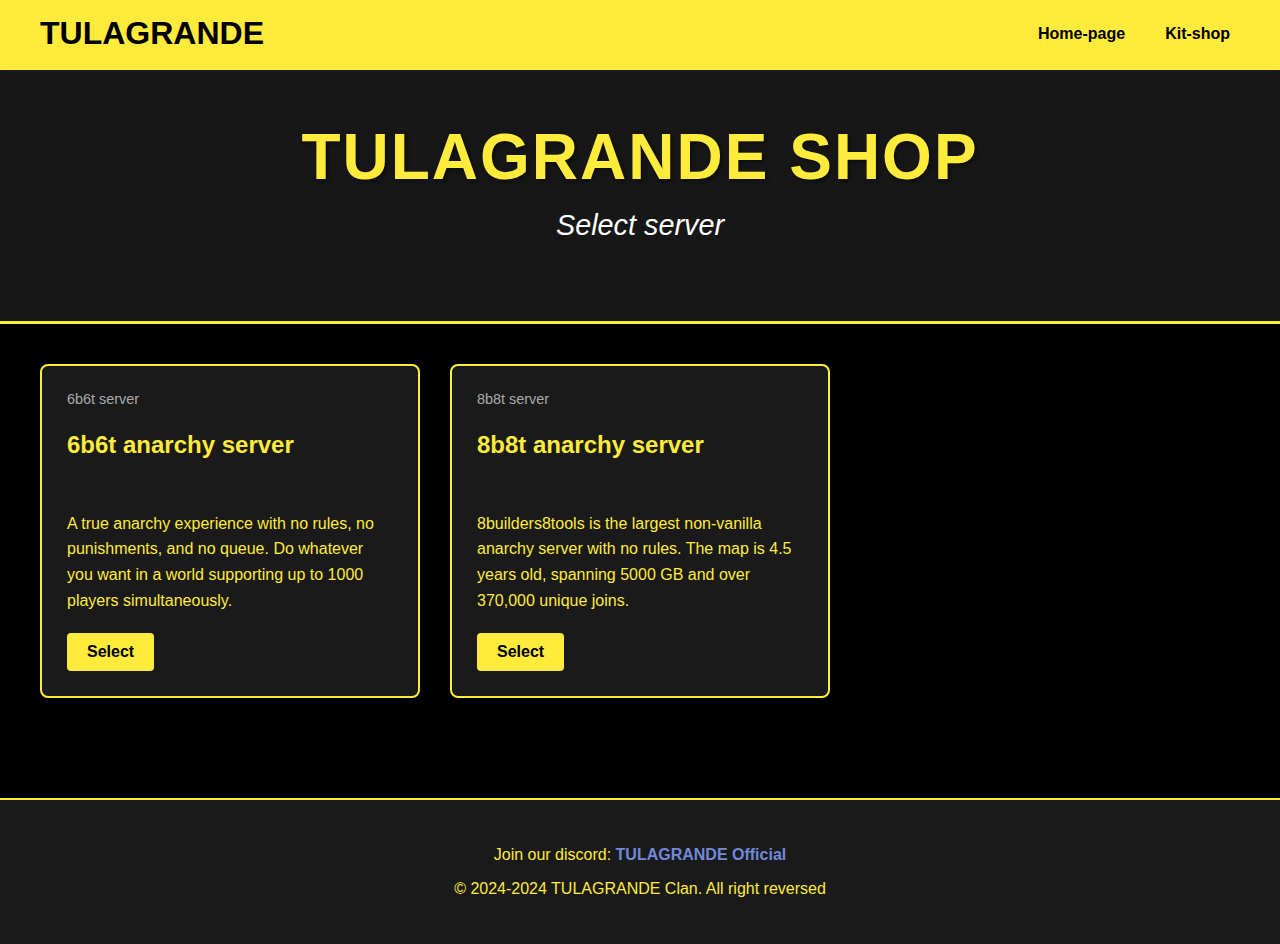
==== selectserver.html @ db7f9d25 "Add news" ====
<!DOCTYPE html>
<html lang="en" dir="ltr">
  <head>
    <meta charset="utf-8">
    <link rel="stylesheet" href="styles/style.css">
    <title>TULAGRANDE TEAM - Select server</title>
  </head>
  <body>
    <header>
      <div class="header-container">
        <a href="#" class="logo">TULAGRANDE</a>
          <nav>
          <ul>
            <li><a href="index.html">Home-page</a></li>
            <li><a href="selectserver.html">Kit-shop</a></li>
          </ul>
        </nav>
      </div>
    </header>

    <div class="full-width-banner">
        <h1 class="clan-name">TULAGRANDE SHOP</h1>
        <p class="clan-tagline">Select server</p>
    </div>

    <div class="container">
      <div class="news-row">
        <div class="news-card">
          <div class="news-date">6b6t server</div>
          <h3 class="news-title">6b6t anarchy server</h3>
          <div class="news-content">
            <p>A true anarchy experience with no rules, no punishments, and no queue. Do whatever you want in a world supporting up to 1000 players simultaneously.</p>
          </div>
          <a href="servers/6b6t/6b6tAlreadyNotSupported.html" class="btn">Select</a>
        </div>

        <div class="news-card">
          <div class="news-date">8b8t server</div>
          <h3 class="news-title">8b8t anarchy server</h3>
          <div class="news-content">
            <p>8builders8tools is the largest non-vanilla anarchy server with no rules. The map is 4.5 years old, spanning 5000 GB and over 370,000 unique joins.</p>
          </div>
          <a href="servers/8b8t/selectCategory.html" class="btn">Select</a>
        </div>
      </div>
    </div>

    <footer>
        <p>Join our discord: <a href="https://discord.gg/2ahrNehw3R" class="discord-link">TULAGRANDE Official</a></p>
        <p>© 2024-2024 TULAGRANDE Clan. All right reversed</p>
    </footer>
  </body>
</html>
---- styles/style.css ----
:root {
    --primary: #ffeb3b;
    --primary-dark: #ffc107;
    --bg: #000;
    --card-bg: #1a1a1a;
}

body {
    font-family: 'Arial', sans-serif;
    background-color: var(--bg);
    color: var(--primary);
    margin: 0;
    padding: 0;
    min-height: 100vh;
    display: flex;
    flex-direction: column;
}

header {
    background-color: var(--primary);
    color: var(--bg);
    padding: 15px 0;
    box-shadow: 0 4px 8px rgba(255, 235, 59, 0.3);
}

.header-container {
    max-width: 1200px;
    margin: 0 auto;
    display: flex;
    justify-content: space-between;
    align-items: center;
    padding: 0 20px;
}

.logo {
    font-size: 2em;
    font-weight: bold;
    text-transform: uppercase;
    text-decoration: none;
    color: var(--bg);
}

nav ul {
    display: flex;
    list-style: none;
    margin: 0;
    padding: 0;
}

nav li {
    margin-left: 20px;
}

nav a {
    color: var(--bg);
    text-decoration: none;
    font-weight: bold;
    padding: 5px 10px;
    border-radius: 4px;
    transition: background-color 0.3s;
}

nav a:hover {
    background-color: var(--primary-dark);
}

.full-width-banner {
    width: 100%;
    background-color: rgba(26, 26, 26, 0.9);
    text-align: center;
    padding: 50px 0;
    border-top: 3px solid var(--primary);
    border-bottom: 3px solid var(--primary);
    margin-bottom: 40px;
}

.clan-name {
    font-size: 4em;
    margin: 0;
    color: var(--primary);
    text-shadow: 2px 2px 4px rgba(0, 0, 0, 0.5);
    letter-spacing: 2px;
}

.clan-tagline {
    font-size: 1.8em;
    margin-top: 15px;
    color: #fff;
    font-style: italic;
}

.container {
    max-width: 1200px;
    margin: 0 auto;
    padding: 0 20px;
    flex: 1;
}

.section-title {
    font-size: 2.5em;
    border-bottom: 2px solid var(--primary);
    padding-bottom: 10px;
    margin-bottom: 30px;
    text-align: center;
}

.news-row {
    display: grid;
    grid-template-columns: repeat(3, 1fr);
    gap: 30px;
    margin-bottom: 50px;
}

@media (max-width: 900px) {
    .news-row {
        grid-template-columns: repeat(2, 1fr);
    }
}

@media (max-width: 600px) {
    .news-row {
        grid-template-columns: 1fr;
    }
}

.news-card {
    background-color: var(--card-bg);
    border: 2px solid var(--primary);
    border-radius: 8px;
    padding: 25px;
    transition: transform 0.3s;
}

.news-card:hover {
    transform: translateY(-5px);
    box-shadow: 0 10px 20px rgba(255, 235, 59, 0.2);
}

.news-date {
    color: #aaa;
    font-size: 0.9em;
    margin-bottom: 15px;
}

.news-title {
    font-size: 1.5em;
    color: var(--primary);
    margin-bottom: 20px;
    min-height: 60px;
}

.news-content {
    line-height: 1.6;
    margin-bottom: 20px;
}

.btn {
    display: inline-block;
    background-color: var(--primary);
    color: var(--bg);
    padding: 10px 20px;
    text-decoration: none;
    border-radius: 4px;
    font-weight: bold;
    transition: all 0.3s;
}

.btn:hover {
    background-color: var(--primary-dark);
    transform: scale(1.05);
}

footer {
    background-color: var(--card-bg);
    text-align: center;
    padding: 30px;
    border-top: 2px solid var(--primary);
    margin-top: 50px;
}

.discord-link {
    color: #7289da;
    text-decoration: none;
    font-weight: bold;
}

.discord-link:hover {
    text-decoration: underline;
}
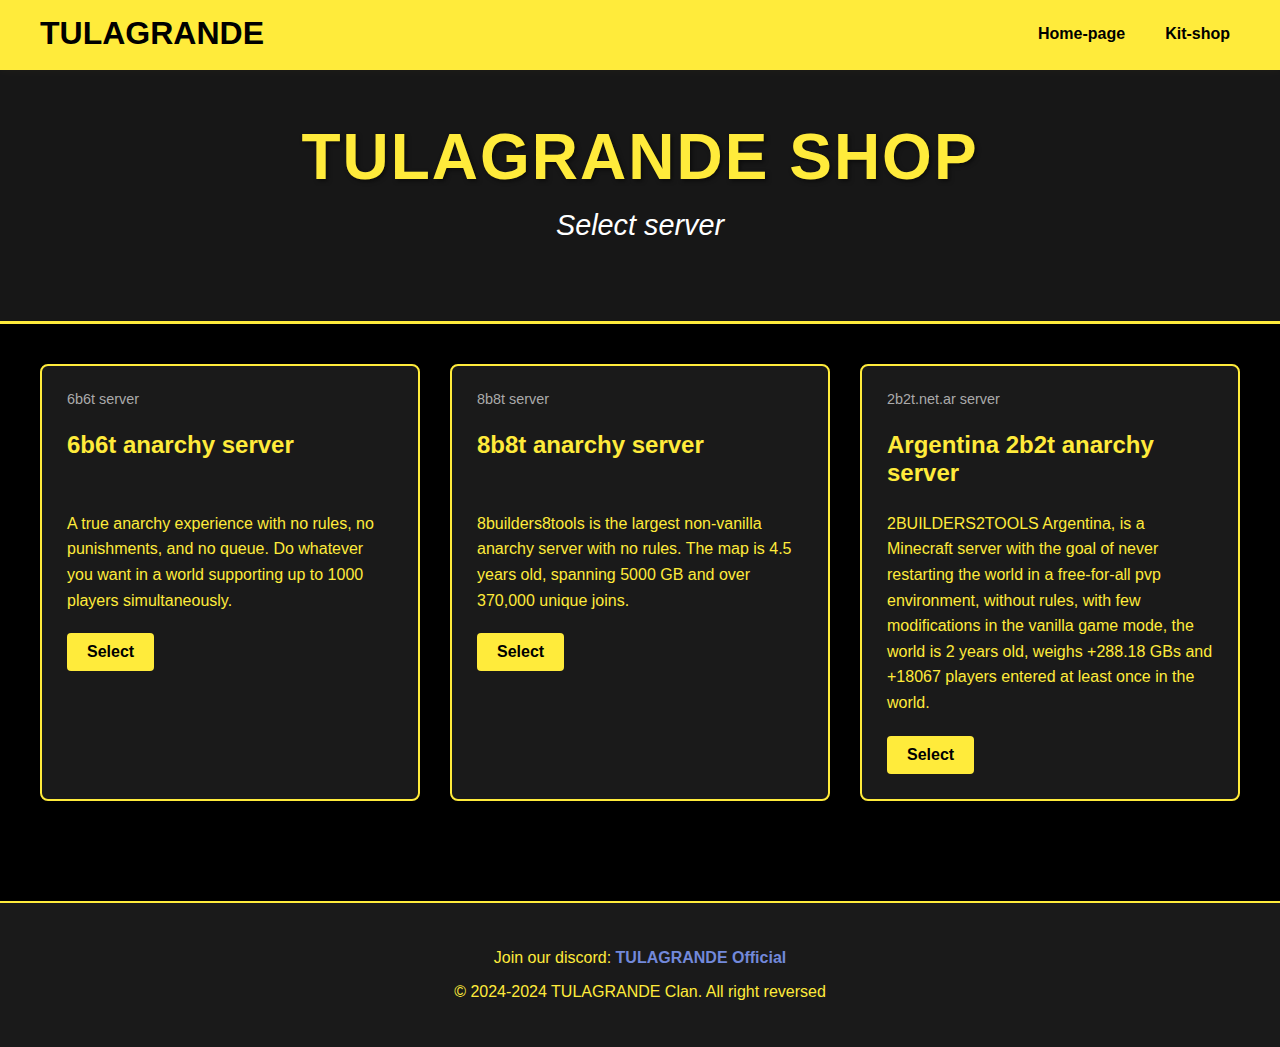
==== commit 2bdb46ac: "Fix some and add 2b2t.net.ar kit shop!" ====
--- a/selectserver.html
+++ b/selectserver.html
@@ -42,6 +42,15 @@
           </div>
           <a href="servers/8b8t/selectCategory.html" class="btn">Select</a>
         </div>
+
+        <div class="news-card">
+          <div class="news-date">2b2t.net.ar server</div>
+          <h3 class="news-title">Argentina 2b2t anarchy server</h3>
+          <div class="news-content">
+            <p>2BUILDERS2TOOLS Argentina, is a Minecraft server with the goal of never restarting the world in a free-for-all pvp environment, without rules, with few modifications in the vanilla game mode, the world is 2 years old, weighs +288.18 GBs and +18067 players entered at least once in the world.</p>
+          </div>
+          <a href="servers/argentina2b2t/selectCategory.html" class="btn">Select</a>
+        </div>
       </div>
     </div>
 
